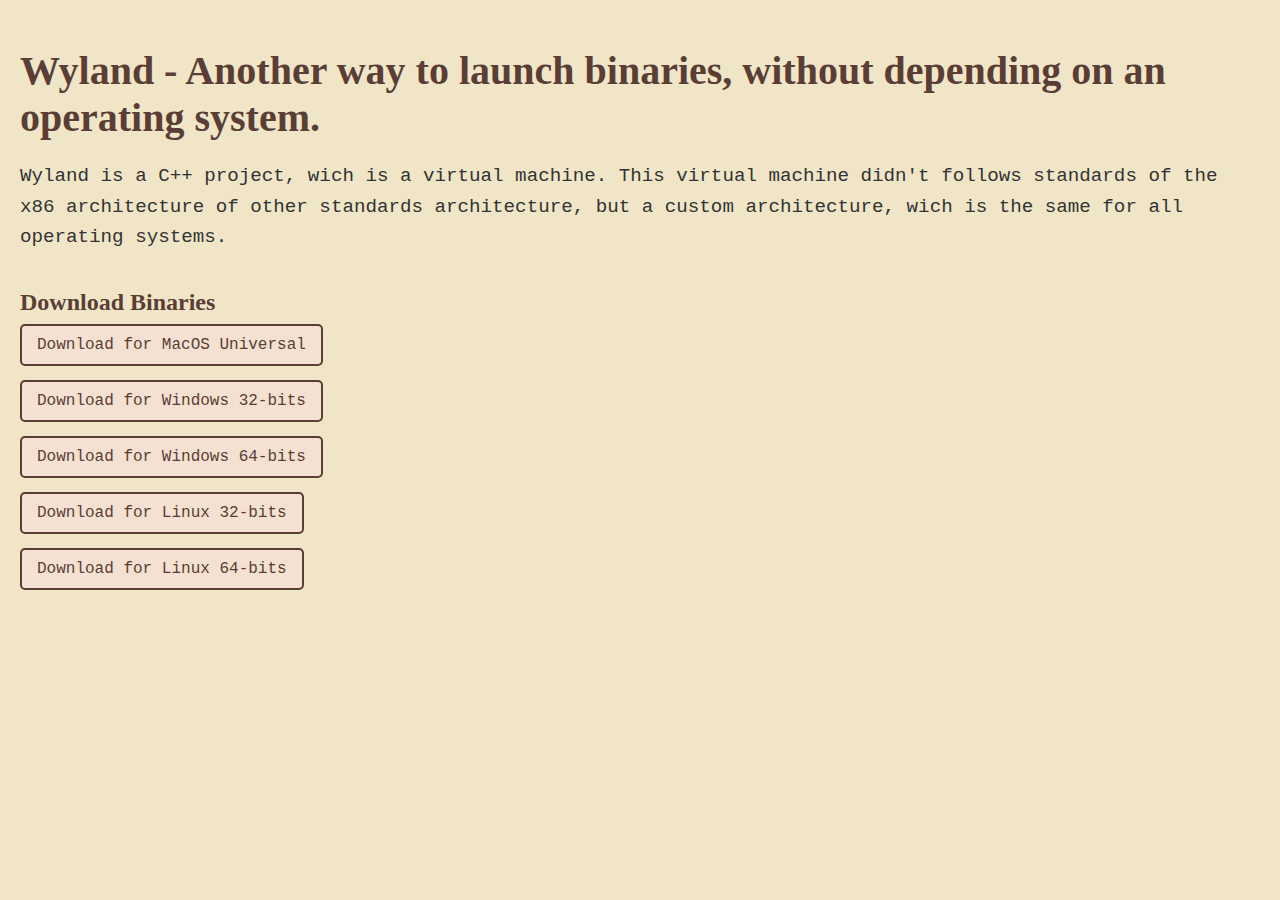
==== index.html @ 7f24374f "adding the first binaries. This is for 'debugging'.." ====
<!DOCTYPE html>
<html lang="en">
<head>
  <meta charset="UTF-8">
  <meta name="viewport" content="width=device-width, initial-scale=1.0">
  <title>refactored succotash</title>
  <link rel="stylesheet" href="style.css">
</head>
<body>
  <h1>Wyland - Another way to launch binaries, without depending on an operating system.</h1>

  <p>Wyland is a C++ project, wich is a virtual machine. This virtual machine didn't follows 
    standards of the x86 architecture of other standards architecture, but a custom architecture, 
    wich is the same for all operating systems. 
  </p>

  <h2>Download Binaries</h2>
  <ul>
    <li><a href="res/wylandMacOS" download>Download for MacOS Universal</a></li>
    <br>
    <li><a href="res/wylandWin32.exe" download>Download for Windows 32-bits</a></li>
    <br>
    <li><a href="res/wylandWin64.exe" download>Download for Windows 64-bits</a></li>
    <br>
    <li><a href="" download>Download for Linux 32-bits</a></li>
    <br>
    <li><a href="" download>Download for Linux 64-bits</a></li>
  </ul>
</body>
</html>
---- style.css ----
body {
  font-family: 'Courier New', Courier, monospace;
  background-color: #f0e6c7;
  color: #333;
  margin: 0;
  padding: 20px;
}

h1, h2 {
  font-family: 'Georgia', serif;
  color: #5a3e36;
}

h1 {
  font-size: 2.5em;
  margin-bottom: 0.5em;
}

h2 {
  font-size: 1.5em;
  margin-top: 1.5em;
}

p {
  font-size: 1.2em;
  line-height: 1.6;
}

ul {
  list-style-type: none;
  padding: 0;
}

li {
  margin: 10px 0;
}

a {
  text-decoration: none;
  color: #5a3e36;
  background-color: #f4e1d2;
  padding: 10px 15px;
  border: 2px solid #5a3e36;
  border-radius: 5px;
}

a:hover {
  background-color: #5a3e36;
  color: #f4e1d2;
}
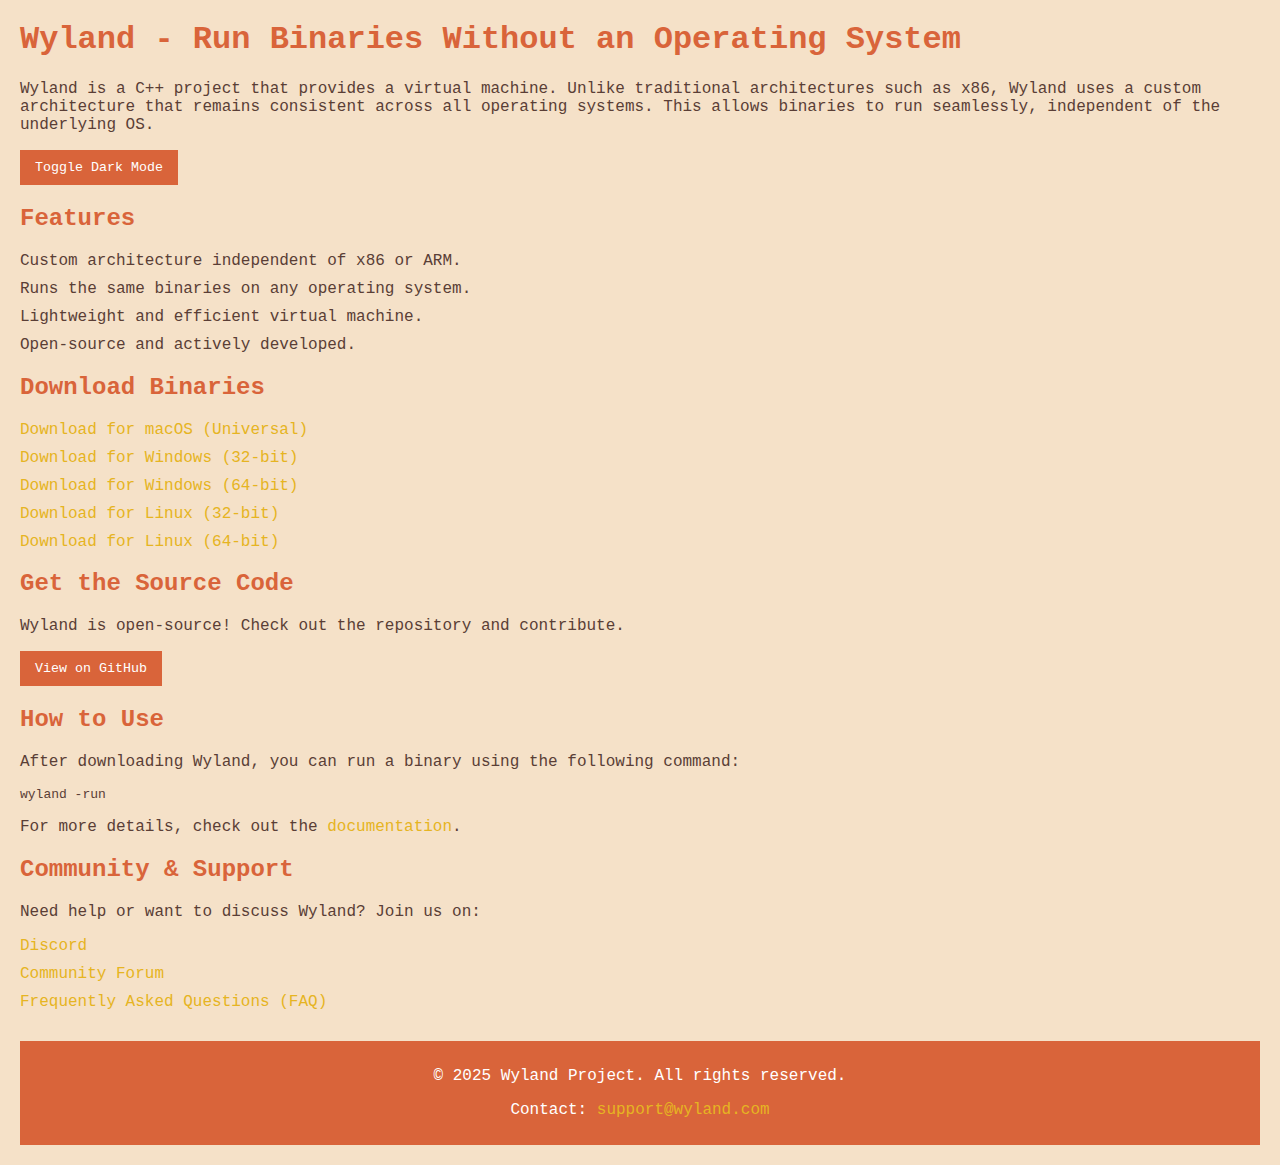
==== commit 3fd1a01f: "adding automatic color theme" ====
--- a/index.html
+++ b/index.html
@@ -3,28 +3,65 @@
 <head>
   <meta charset="UTF-8">
   <meta name="viewport" content="width=device-width, initial-scale=1.0">
-  <title>refactored succotash</title>
+  <title>Wyland - A Cross-Platform Virtual Machine</title>
   <link rel="stylesheet" href="style.css">
 </head>
 <body>
-  <h1>Wyland - Another way to launch binaries, without depending on an operating system.</h1>
 
-  <p>Wyland is a C++ project, wich is a virtual machine. This virtual machine didn't follows 
-    standards of the x86 architecture of other standards architecture, but a custom architecture, 
-    wich is the same for all operating systems. 
-  </p>
+  <h1>Wyland - Run Binaries Without an Operating System</h1>
+
+  <p>Wyland is a C++ project that provides a virtual machine. Unlike traditional architectures such as x86, 
+    Wyland uses a custom architecture that remains consistent across all operating systems. 
+    This allows binaries to run seamlessly, independent of the underlying OS.</p>
+
+  <button onclick="toggleDarkMode()">Toggle Dark Mode</button>
+
+  <h2>Features</h2>
+  <ul>
+    <li>Custom architecture independent of x86 or ARM.</li>
+    <li>Runs the same binaries on any operating system.</li>
+    <li>Lightweight and efficient virtual machine.</li>
+    <li>Open-source and actively developed.</li>
+  </ul>
 
   <h2>Download Binaries</h2>
   <ul>
-    <li><a href="res/wylandMacOS" download>Download for MacOS Universal</a></li>
-    <br>
-    <li><a href="res/wylandWin32.exe" download>Download for Windows 32-bits</a></li>
-    <br>
-    <li><a href="res/wylandWin64.exe" download>Download for Windows 64-bits</a></li>
-    <br>
-    <li><a href="" download>Download for Linux 32-bits</a></li>
-    <br>
-    <li><a href="" download>Download for Linux 64-bits</a></li>
+    <li><a href="res/wylandMacOS" download>Download for macOS (Universal)</a></li>
+    <li><a href="res/wylandWin32.exe" download>Download for Windows (32-bit)</a></li>
+    <li><a href="res/wylandWin64.exe" download>Download for Windows (64-bit)</a></li>
+    <li><a href="res/wylandLinux32" download>Download for Linux (32-bit)</a></li>
+    <li><a href="res/wylandLinux64" download>Download for Linux (64-bit)</a></li>
   </ul>
+
+  <h2>Get the Source Code</h2>
+  <p>Wyland is open-source! Check out the repository and contribute.</p>
+  <a href="https://github.com/wys-prog/wyland" target="_blank">
+    <button>View on GitHub</button>
+  </a>
+
+  <h2>How to Use</h2>
+  <p>After downloading Wyland, you can run a binary using the following command:</p>
+  <pre><code>wyland -run <file></code></pre>
+  <p>For more details, check out the <a href="docs.html">documentation</a>.</p>
+
+  <h2>Community & Support</h2>
+  <p>Need help or want to discuss Wyland? Join us on:</p>
+  <ul>
+    <li><a href="https://discord.gg/notdiscord" target="_blank">Discord</a></li>
+    <li><a href="https://forum.wyland.com" target="_blank">Community Forum</a></li>
+    <li><a href="faq.html">Frequently Asked Questions (FAQ)</a></li>
+  </ul>
+
+  <footer>
+    <p>&copy; 2025 Wyland Project. All rights reserved.</p>
+    <p>Contact: <a href="mailto:support@wyland.com">support@wyland.com</a></p>
+  </footer>
+
+  <script>
+    function toggleDarkMode() {
+      document.body.classList.toggle("dark-mode");
+    }
+  </script>
+
 </body>
 </html>--- a/style.css
+++ b/style.css
@@ -1,29 +1,30 @@
+:root {
+  --bg-color: #F5E1C8;  /* Beige vieilli */
+  --text-color: #5A3E36;  /* Marron foncé */
+  --accent-color: #D9643A;  /* Orange brûlé */
+  --highlight-color: #E6B422;  /* Jaune moutarde */
+}
+
 body {
+  background-color: var(--bg-color);
+  color: var(--text-color);
   font-family: 'Courier New', Courier, monospace;
-  background-color: #f0e6c7;
-  color: #333;
-  margin: 0;
-  padding: 20px;
+  margin: 20px;
+  transition: 0.3s;
 }
 
 h1, h2 {
-  font-family: 'Georgia', serif;
-  color: #5a3e36;
+  color: var(--accent-color);
+  font-weight: bold;
 }
 
-h1 {
-  font-size: 2.5em;
-  margin-bottom: 0.5em;
+a {
+  color: var(--highlight-color);
+  text-decoration: none;
 }
 
-h2 {
-  font-size: 1.5em;
-  margin-top: 1.5em;
-}
-
-p {
-  font-size: 1.2em;
-  line-height: 1.6;
+a:hover {
+  text-decoration: underline;
 }
 
 ul {
@@ -32,19 +33,36 @@
 }
 
 li {
-  margin: 10px 0;
+  margin-bottom: 10px;
 }
 
-a {
-  text-decoration: none;
-  color: #5a3e36;
-  background-color: #f4e1d2;
+button {
   padding: 10px 15px;
-  border: 2px solid #5a3e36;
-  border-radius: 5px;
+  background-color: var(--accent-color);
+  color: white;
+  border: none;
+  cursor: pointer;
+  font-family: 'Courier New', Courier, monospace;
 }
 
-a:hover {
-  background-color: #5a3e36;
-  color: #f4e1d2;
+button:hover {
+  background-color: var(--highlight-color);
+}
+
+footer {
+  margin-top: 30px;
+  padding: 10px;
+  background-color: var(--accent-color);
+  color: white;
+  text-align: center;
+}
+
+/* Dark mode styles */
+@media (prefers-color-scheme: dark) {
+  :root {
+    --bg-color: #5A3E36;
+    --text-color: #F5E1C8;
+    --accent-color: #E6B422;
+    --highlight-color: #D9643A;
+  }
 }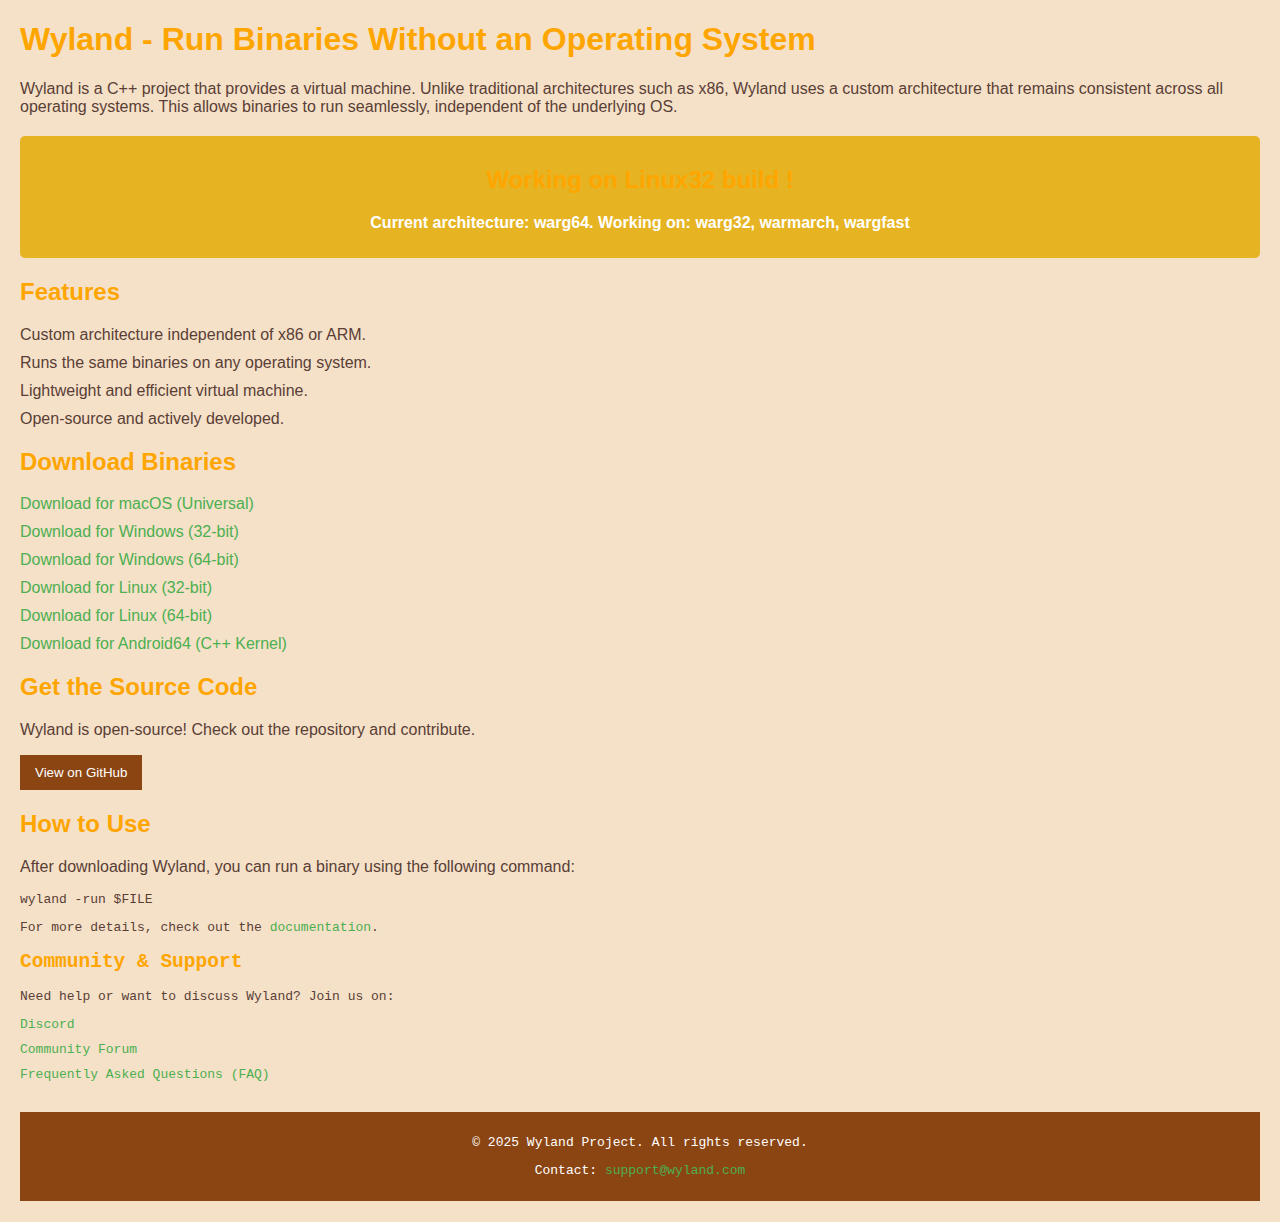
==== commit a03917af: "reworking the style of the website" ====
--- a/index.html
+++ b/index.html
@@ -14,7 +14,11 @@
     Wyland uses a custom architecture that remains consistent across all operating systems. 
     This allows binaries to run seamlessly, independent of the underlying OS.</p>
 
-  <button onclick="toggleDarkMode()">Toggle Dark Mode</button>
+  <div class="announcement">
+    <h2>Working on Linux32 build !</h2>
+    <p>Current architecture: warg64. Working on: warg32, warmarch, wargfast</p>
+  
+  </div>
 
   <h2>Features</h2>
   <ul>
@@ -31,6 +35,7 @@
     <li><a href="res/wylandWin64.exe" download>Download for Windows (64-bit)</a></li>
     <li><a href="res/wylandLinux32" download>Download for Linux (32-bit)</a></li>
     <li><a href="res/wylandLinux64" download>Download for Linux (64-bit)</a></li>
+    <li><a href="res/wylandKernelAn64" download>Download for Android64 (C++ Kernel)</a></li>
   </ul>
 
   <h2>Get the Source Code</h2>
@@ -41,7 +46,7 @@
 
   <h2>How to Use</h2>
   <p>After downloading Wyland, you can run a binary using the following command:</p>
-  <pre><code>wyland -run <file></code></pre>
+  <pre><code>wyland -run $FILE</pre>
   <p>For more details, check out the <a href="docs.html">documentation</a>.</p>
 
   <h2>Community & Support</h2>
--- a/style.css
+++ b/style.css
@@ -3,23 +3,26 @@
   --text-color: #5A3E36;  /* Marron foncé */
   --accent-color: #D9643A;  /* Orange brûlé */
   --highlight-color: #E6B422;  /* Jaune moutarde */
+  --retro-green: #4CAF50;  /* Vert rétro */
+  --retro-brown: #8B4513;  /* Marron rétro */
+  --retro-orange: #FFA500;  /* Orange rétro */
 }
 
 body {
   background-color: var(--bg-color);
   color: var(--text-color);
-  font-family: 'Courier New', Courier, monospace;
+  font-family: 'Comic Sans MS', 'Arial Black', sans-serif;
   margin: 20px;
   transition: 0.3s;
 }
 
 h1, h2 {
-  color: var(--accent-color);
+  color: var(--retro-orange);
   font-weight: bold;
 }
 
 a {
-  color: var(--highlight-color);
+  color: var(--retro-green);
   text-decoration: none;
 }
 
@@ -38,21 +41,21 @@
 
 button {
   padding: 10px 15px;
-  background-color: var(--accent-color);
+  background-color: var(--retro-brown);
   color: white;
   border: none;
   cursor: pointer;
-  font-family: 'Courier New', Courier, monospace;
+  font-family: 'Comic Sans MS', 'Arial Black', sans-serif;
 }
 
 button:hover {
-  background-color: var(--highlight-color);
+  background-color: var(--retro-orange);
 }
 
 footer {
   margin-top: 30px;
   padding: 10px;
-  background-color: var(--accent-color);
+  background-color: var(--retro-brown);
   color: white;
   text-align: center;
 }
@@ -65,4 +68,14 @@
     --accent-color: #E6B422;
     --highlight-color: #D9643A;
   }
+}
+
+.announcement {
+  background-color: var(--highlight-color);
+  color: white;
+  padding: 10px;
+  border-radius: 5px;
+  font-weight: bold;
+  text-align: center;
+  margin: 20px 0;
 }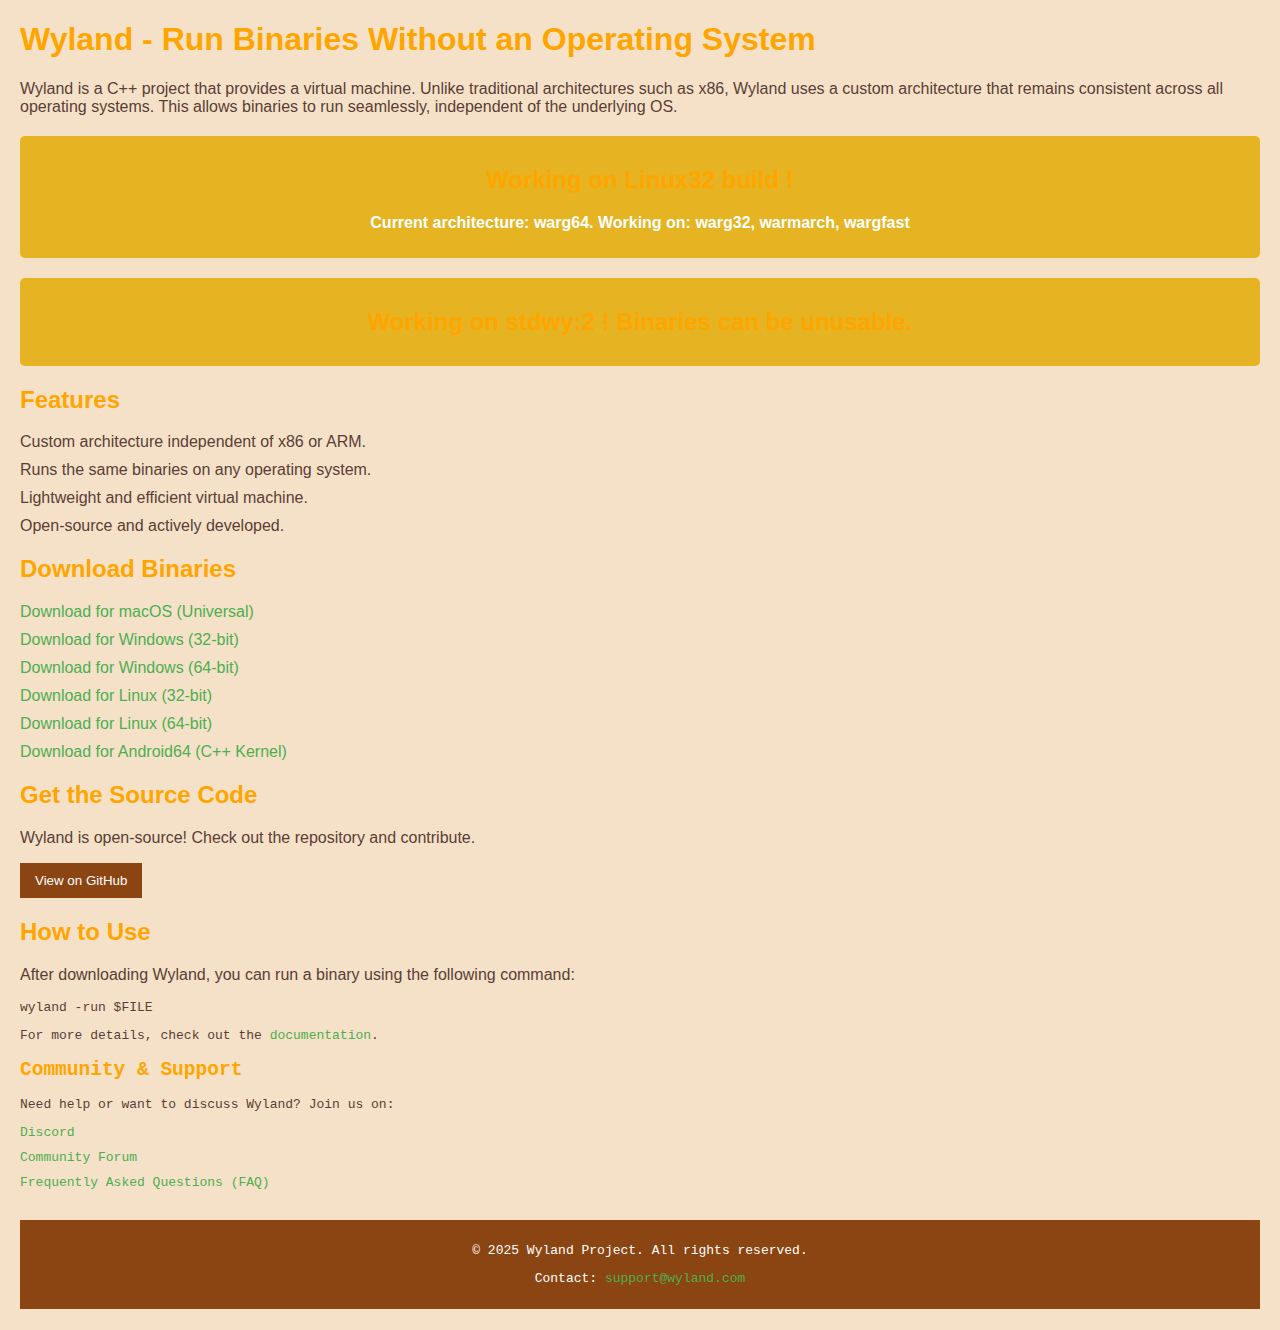
==== commit a55704f0: "Fixing some issues" ====
--- a/index.html
+++ b/index.html
@@ -18,6 +18,10 @@
     <h2>Working on Linux32 build !</h2>
     <p>Current architecture: warg64. Working on: warg32, warmarch, wargfast</p>
   
+  </div>
+
+  <div class="announcement">
+    <h2>Working on stdwy:2 ! Binaries can be unusable.</h2>
   </div>
 
   <h2>Features</h2>
@@ -47,7 +51,7 @@
   <h2>How to Use</h2>
   <p>After downloading Wyland, you can run a binary using the following command:</p>
   <pre><code>wyland -run $FILE</pre>
-  <p>For more details, check out the <a href="docs.html">documentation</a>.</p>
+  <p>For more details, check out the <a href="doc/main.html">documentation</a>.</p>
 
   <h2>Community & Support</h2>
   <p>Need help or want to discuss Wyland? Join us on:</p>
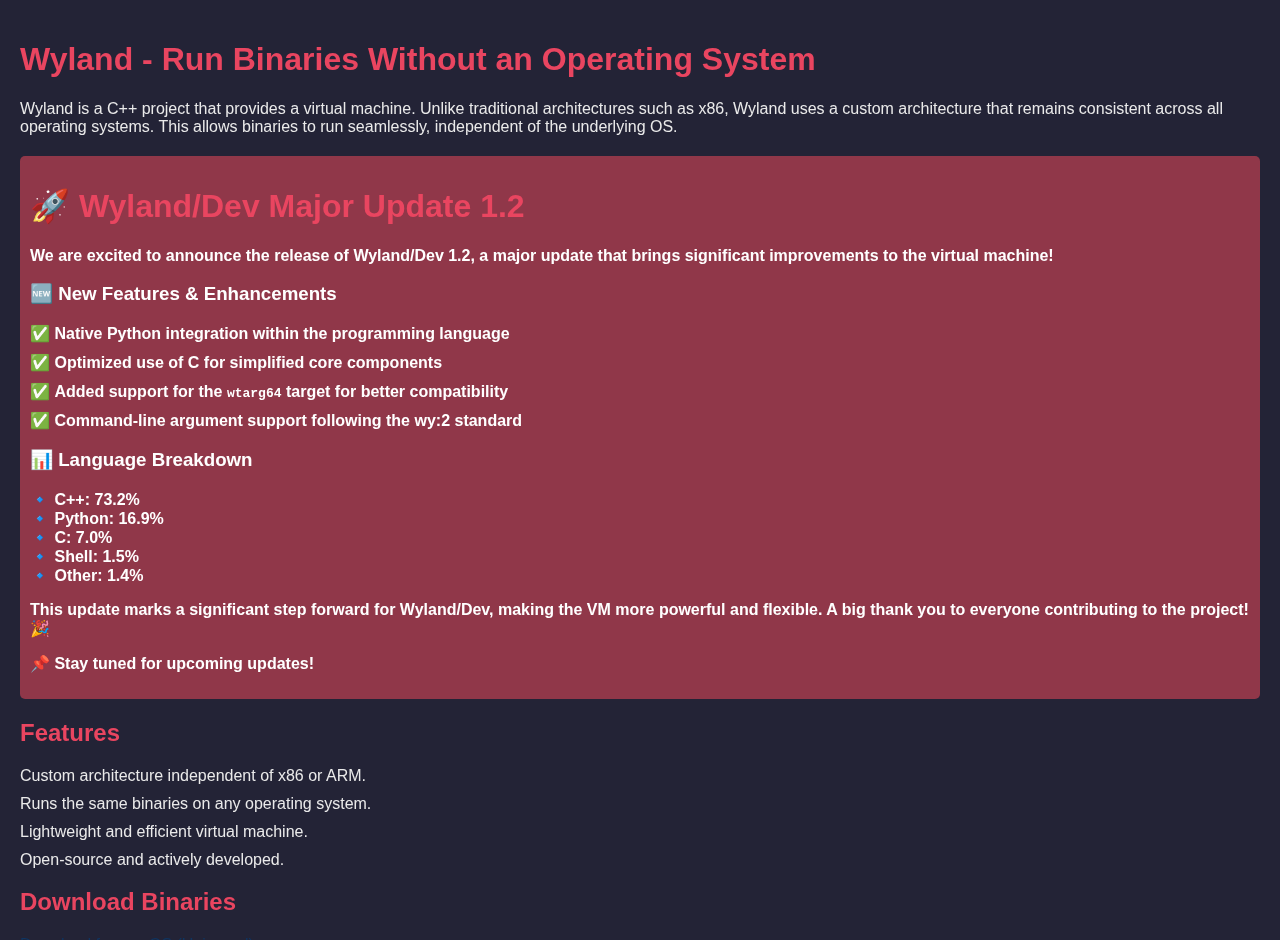
==== commit bedbba92: "Changing the website's them" ====
--- a/index.html
+++ b/index.html
@@ -5,72 +5,73 @@
   <meta name="viewport" content="width=device-width, initial-scale=1.0">
   <title>Wyland - A Cross-Platform Virtual Machine</title>
   <link rel="stylesheet" href="style.css">
+  <script>
+    document.addEventListener("DOMContentLoaded", function() {
+      fetch('announcement.html')
+        .then(response => response.text())
+        .then(data => {
+          document.getElementById('announcement-container').innerHTML = data;
+        })
+        .catch(error => console.error('Error loading announcement:', error));
+    });
+  </script>
 </head>
 <body>
-
-  <h1>Wyland - Run Binaries Without an Operating System</h1>
-
-  <p>Wyland is a C++ project that provides a virtual machine. Unlike traditional architectures such as x86, 
-    Wyland uses a custom architecture that remains consistent across all operating systems. 
-    This allows binaries to run seamlessly, independent of the underlying OS.</p>
-
-  <div class="announcement">
-    <h2>Working on Linux32 build !</h2>
-    <p>Current architecture: warg64. Working on: warg32, warmarch, wargfast</p>
-  
+  <div class="video-background">
+    <video autoplay muted loop id="background-video">
+      <source src="Cyberpunk_2077_1080.mp4" type="video/mp4">
+      Your browser does not support the video tag.
+    </video>
   </div>
 
-  <div class="announcement">
-    <h2>Working on stdwy:2 ! Binaries can be unusable.</h2>
+  <div class="content">
+    <h1>Wyland - Run Binaries Without an Operating System</h1>
+    <p>Wyland is a C++ project that provides a virtual machine. Unlike traditional architectures such as x86, 
+      Wyland uses a custom architecture that remains consistent across all operating systems. 
+      This allows binaries to run seamlessly, independent of the underlying OS.</p>
+    <div id="announcement-container"></div>
+    <h2>Features</h2>
+    <ul>
+      <li>Custom architecture independent of x86 or ARM.</li>
+      <li>Runs the same binaries on any operating system.</li>
+      <li>Lightweight and efficient virtual machine.</li>
+      <li>Open-source and actively developed.</li>
+    </ul>
+    <h2>Download Binaries</h2>
+    <ul>
+      <li><a href="res/wylandMacOS" download>Download for macOS (Universal)</a></li>
+      <li><a href="res/wylandWin32.exe" download>Download for Windows (32-bit)</a></li>
+      <li><a href="res/wylandWin64.exe" download>Download for Windows (64-bit)</a></li>
+      <li><a href="res/wylandLinux32" download>Download for Linux (32-bit)</a></li>
+      <li><a href="res/wylandLinux64" download>Download for Linux (64-bit)</a></li>
+      <li><a href="res/wylandKernelAn64" download>Download for Android64 (C++ Kernel)</a></li>
+    </ul>
+    <h2>Get the Source Code</h2>
+    <p>Wyland is open-source! Check out the repository and contribute.</p>
+    <a href="https://github.com/wys-prog/wyland" target="_blank">
+      <button>View on GitHub</button>
+    </a>
+    <h2>How to Use</h2>
+    <p>After downloading Wyland, you can run a binary using the following command:</p>
+    <pre><code>wyland -run $FILE</pre>
+    <p>For more details, check out the <a href="doc/main.html">documentation</a>.</p>
+    <h2>Community & Support</h2>
+    <p>Need help or want to discuss Wyland? Join us on:</p>
+    <ul>
+      <li><a href="https://discord.gg/notdiscord" target="_blank">Discord</a></li>
+      <li><a href="https://forum.wyland.com" target="_blank">Community Forum</a></li>
+      <li><a href="faq.html">Frequently Asked Questions (FAQ)</a></li>
+    </ul>
+    <footer>
+      <p>&copy; 2025 Wyland Project. All rights reserved.</p>
+      <p>Contact: <a href="mailto:support@wyland.com">support@wyland.com</a></p>
+      <p>Background animation: https://www.reddit.com/user/Baba-/</p>
+    </footer>
   </div>
-
-  <h2>Features</h2>
-  <ul>
-    <li>Custom architecture independent of x86 or ARM.</li>
-    <li>Runs the same binaries on any operating system.</li>
-    <li>Lightweight and efficient virtual machine.</li>
-    <li>Open-source and actively developed.</li>
-  </ul>
-
-  <h2>Download Binaries</h2>
-  <ul>
-    <li><a href="res/wylandMacOS" download>Download for macOS (Universal)</a></li>
-    <li><a href="res/wylandWin32.exe" download>Download for Windows (32-bit)</a></li>
-    <li><a href="res/wylandWin64.exe" download>Download for Windows (64-bit)</a></li>
-    <li><a href="res/wylandLinux32" download>Download for Linux (32-bit)</a></li>
-    <li><a href="res/wylandLinux64" download>Download for Linux (64-bit)</a></li>
-    <li><a href="res/wylandKernelAn64" download>Download for Android64 (C++ Kernel)</a></li>
-  </ul>
-
-  <h2>Get the Source Code</h2>
-  <p>Wyland is open-source! Check out the repository and contribute.</p>
-  <a href="https://github.com/wys-prog/wyland" target="_blank">
-    <button>View on GitHub</button>
-  </a>
-
-  <h2>How to Use</h2>
-  <p>After downloading Wyland, you can run a binary using the following command:</p>
-  <pre><code>wyland -run $FILE</pre>
-  <p>For more details, check out the <a href="doc/main.html">documentation</a>.</p>
-
-  <h2>Community & Support</h2>
-  <p>Need help or want to discuss Wyland? Join us on:</p>
-  <ul>
-    <li><a href="https://discord.gg/notdiscord" target="_blank">Discord</a></li>
-    <li><a href="https://forum.wyland.com" target="_blank">Community Forum</a></li>
-    <li><a href="faq.html">Frequently Asked Questions (FAQ)</a></li>
-  </ul>
-
-  <footer>
-    <p>&copy; 2025 Wyland Project. All rights reserved.</p>
-    <p>Contact: <a href="mailto:support@wyland.com">support@wyland.com</a></p>
-  </footer>
-
   <script>
     function toggleDarkMode() {
       document.body.classList.toggle("dark-mode");
     }
   </script>
-
 </body>
 </html>--- a/style.css
+++ b/style.css
@@ -1,28 +1,54 @@
 :root {
-  --bg-color: #F5E1C8;  /* Beige vieilli */
-  --text-color: #5A3E36;  /* Marron foncé */
-  --accent-color: #D9643A;  /* Orange brûlé */
-  --highlight-color: #E6B422;  /* Jaune moutarde */
-  --retro-green: #4CAF50;  /* Vert rétro */
-  --retro-brown: #8B4513;  /* Marron rétro */
-  --retro-orange: #FFA500;  /* Orange rétro */
+  --bg-color: rgba(26, 26, 46, 0.8);  /* Dark Blue with transparency */
+  --text-color: #EAEAEA;  /* Light Gray */
+  --accent-color: #0F3460;  /* Deep Blue */
+  --highlight-color: #E94560;  /* Vivid Red */
+  --secondary-color: #16213E;  /* Darker Blue */
+  --button-color: #53354A;  /* Purple */
+  --button-hover-color: #903749;  /* Dark Red */
 }
 
 body {
   background-color: var(--bg-color);
   color: var(--text-color);
-  font-family: 'Comic Sans MS', 'Arial Black', sans-serif;
-  margin: 20px;
+  font-family: 'Roboto', sans-serif;
+  margin: 0;
   transition: 0.3s;
+  padding: 0;
+}
+
+.video-background {
+  position: fixed;
+  top: 0;
+  left: 0;
+  width: 100%;
+  height: 100%;
+  overflow: hidden;
+  z-index: -1;
+}
+
+#background-video {
+  width: 100%;
+  height: 100%;
+  object-fit: cover;
+}
+
+.content {
+  position: relative;
+  z-index: 1;
+  padding: 20px;
+  background-color: var(--bg-color);
+  overflow-y: auto;
+  height: 100vh;
 }
 
 h1, h2 {
-  color: var(--retro-orange);
+  color: var(--highlight-color);
   font-weight: bold;
 }
 
 a {
-  color: var(--retro-green);
+  color: var(--accent-color);
   text-decoration: none;
 }
 
@@ -41,21 +67,21 @@
 
 button {
   padding: 10px 15px;
-  background-color: var(--retro-brown);
+  background-color: var(--button-color);
   color: white;
   border: none;
   cursor: pointer;
-  font-family: 'Comic Sans MS', 'Arial Black', sans-serif;
+  font-family: 'Roboto', sans-serif;
 }
 
 button:hover {
-  background-color: var(--retro-orange);
+  background-color: var(--button-hover-color);
 }
 
 footer {
   margin-top: 30px;
   padding: 10px;
-  background-color: var(--retro-brown);
+  background-color: var(--secondary-color);
   color: white;
   text-align: center;
 }
@@ -63,19 +89,18 @@
 /* Dark mode styles */
 @media (prefers-color-scheme: dark) {
   :root {
-    --bg-color: #5A3E36;
-    --text-color: #F5E1C8;
-    --accent-color: #E6B422;
-    --highlight-color: #D9643A;
+    --bg-color: rgba(13, 13, 26, 0.8);  /* Darker Blue with transparency */
+    --text-color: #EAEAEA;
+    --accent-color: #0F3460;
+    --highlight-color: #E94560;
   }
 }
 
 .announcement {
-  background-color: var(--highlight-color);
+  background-color: var(--button-hover-color);
   color: white;
   padding: 10px;
   border-radius: 5px;
   font-weight: bold;
-  text-align: center;
   margin: 20px 0;
 }